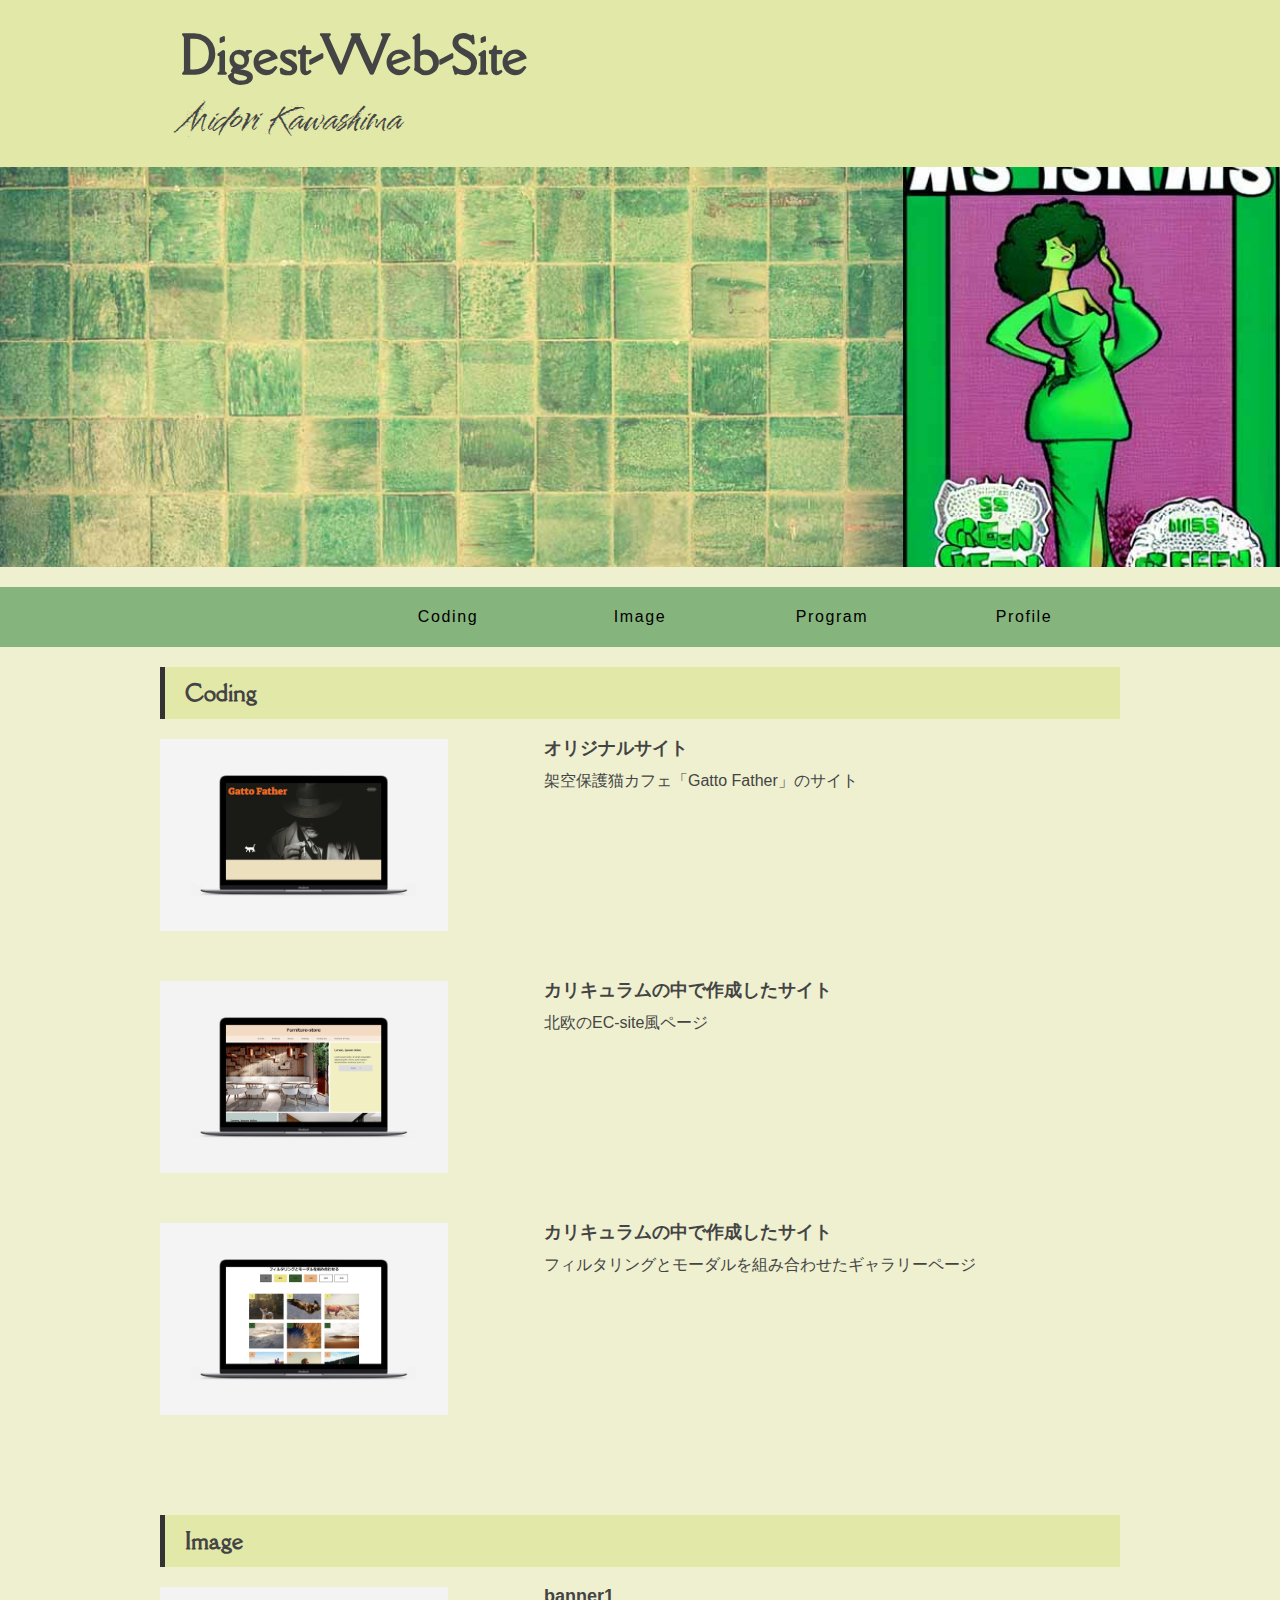
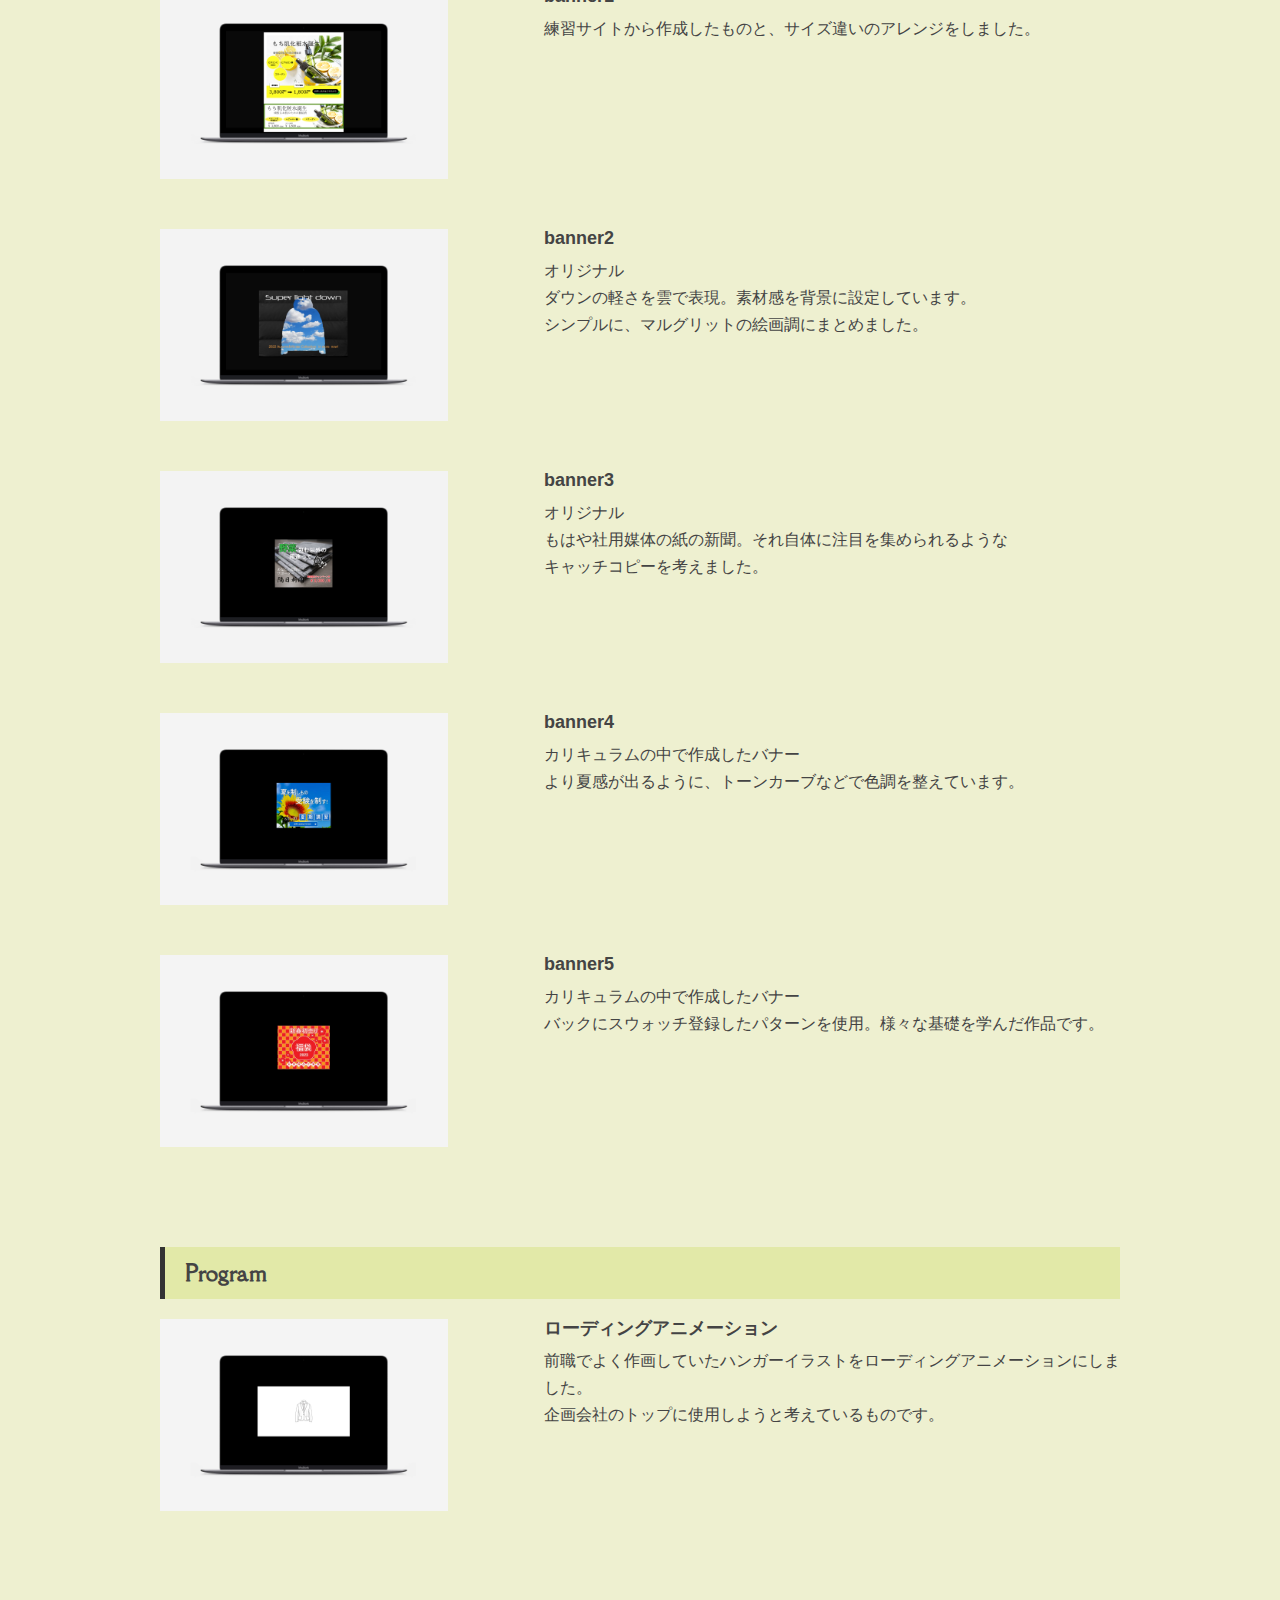
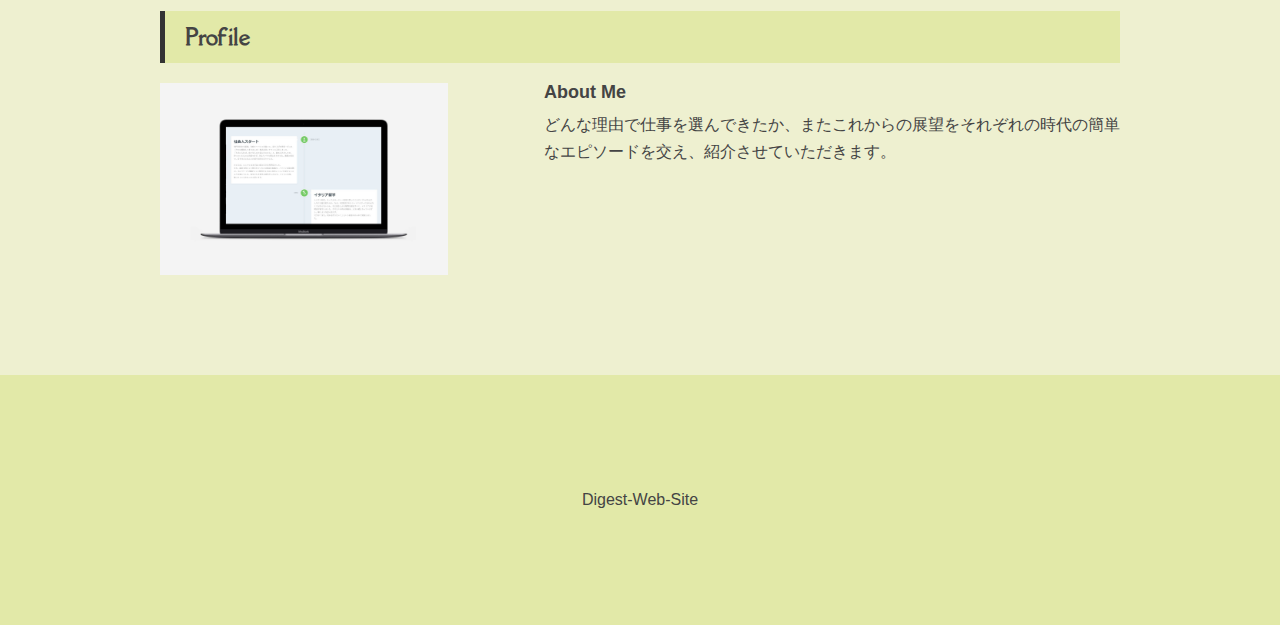
==== MK-Portfolio/index.html @ 4557e275 "更新データ" ====
<!DOCTYPE html>
<html lang="ja">
<head>
    <meta charset="UTF-8">
    <title>MK-Portfolio</title>
    <meta name="viewport" content="width=device-width">
    <link rel="stylesheet" href="css/lightbox.css">
    <link rel="stylesheet" href="css/style.css">

    <link rel="preconnect" href="https://fonts.googleapis.com">
    <link rel="preconnect" href="https://fonts.gstatic.com" crossorigin>
    <link href="https://fonts.googleapis.com/css2?family=Della+Respira&display=swap" rel="stylesheet">

    <link rel="preconnect" href="https://fonts.googleapis.com">
<link rel="preconnect" href="https://fonts.gstatic.com" crossorigin>
<link href="https://fonts.googleapis.com/css2?family=Splash&display=swap" rel="stylesheet">
</head>
<body>
    <header>
        <div class="logo container">
            <h1>Digest-Web-Site</h1>
            <p class="digest">Midori Kawashima</p>
        </div>
        <div class="main_image">
            <!-- <img src="img/main.jpg" alt=""> -->
        </div>
    </header>
    <p id="burger"><span></span><span></span><span></span><span>MENU</span></p>
    <nav class="pc">
        <ul class="container">
            <li><a href="#coding">Coding</a></li>
            <li><a href="#image">Image</a></li>
            <li><a href="#program">Program</a></li>
            <li><a href="#profile">Profile</a></li>

        </ul>
    </nav>
    <!-- pc用ナビ -->
    
    <nav class="sp">
        <ul class="container">
            <li><a href="#coding">Coding</a></li>
            <li><a href="#image">Image</a></li>
            <li><a href="#program">Program</a></li>
            <li><a href="#profile">Profile</a></li>
        </ul>
    </nav>
    <!-- sp用ナビ -->
    <!-- pc用ナビと、sp用ナビを分けて表示、非表示することで、CSSのレイアウトが簡単？ -->

    <div class="main container">
        <div class="box">
            <h2 id="coding">Coding</h2>
            <ul>
                <li>
                    <div class="item">
                        <p class="photo"><a href="gattofather/connect.html" target="_blank"><img src="img/thum-gf.jpg" alt="flex-box"></a></p>
                        <div class="txt">
                            <h3>オリジナルサイト</h3>
                            <p>架空保護猫カフェ「Gatto Father」のサイト</p>     
                        </div>
                    </div>
                    </li>
                <li>
                    <div class="item">
                        <p class="photo"><a href="ECサイト/connect.html" target="_blank"><img src="img/thum-fs.jpg" alt="flex-box"></a></p>
                        <div class="txt">
                            <h3>カリキュラムの中で作成したサイト</h3>
                            <p>北欧のEC-site風ページ</p>     
                        </div>
                    </div>
                </li>
                <li>
                    <div class="item">
                        <p class="photo"><a href="gallery-page/connect.html" target="_blank"><img src="img/thum-ga.jpg" alt="flex-box-sidebar"></a></p>
                        <div class="txt">
                            <h3>カリキュラムの中で作成したサイト</h3>
                            <p>フィルタリングとモーダルを組み合わせたギャラリーページ</p>     
                        </div>
                    </div>
                </li>
               
              
              

            </ul>
        </div>
        <div class="box">
            <h2 id="image">Image</h2>
            <ul>
                <li>
                    <div class="item">
                        <p class="photo"><a href="banner_img/keshousui.png" data-lightbox="banner" data-title="banner01"><img src="img/thum-keshousui.jpg" alt="keshousui"></a></p>
                        <div class="txt">
                            <h3>banner1</h3>
                            <p>練習サイトから作成したものと、サイズ違いのアレンジをしました。</p>     
                        </div>
                    </div>
                </li>
                <li>
                    <div class="item">
                        <p class="photo"><a href="banner_img/down.png" data-lightbox="banner" data-title="banner02"><img src="img/thum-down.jpg" alt="down"></a></p>
                        <div class="txt">
                            <h3>banner2</h3>
                            <p>オリジナル<br>ダウンの軽さを雲で表現。素材感を背景に設定しています。<br>シンプルに、マルグリットの絵画調にまとめました。</p>     
                        </div>

                    </div>
                </li>
                <li>
                    <div class="item">
                        <p class="photo"><a href="banner_img/shinbun.png" data-lightbox="banner" data-title="banner03"><img src="img/thum-shinbun.jpg" alt="shinbun"></a></p>
                        <div class="txt">
                            <h3>banner3</h3>
                            <p>オリジナル<br>もはや社用媒体の紙の新聞。それ自体に注目を集められるような<br>キャッチコピーを考えました。</p>     
                        </div>
                    </div>
                </li>
                <li>
                    <div class="item">
                        <p class="photo"><a href="banner_img/kakikoushu.jpg" data-lightbox="banner" data-title="banner04"><img src="img/thum-kakikoushu.jpg" alt="kakikoushu"></a></p>
                        <div class="txt">
                            <h3>banner4</h3>
                            <p>カリキュラムの中で作成したバナー<br>より夏感が出るように、トーンカーブなどで色調を整えています。</p>     
                        </div>
                    </div>
                </li>
                <li>
                    <div class="item">
                        <p class="photo"><a href="banner_img/hatuuri.jpg" data-lightbox="banner" data-title="banner05"><img src="img/thum-hatuuri.jpg" alt="valentin sale"></a></p>
                        <div class="txt">
                            <h3>banner5</h3>
                            <p>カリキュラムの中で作成したバナー<br>バックにスウォッチ登録したパターンを使用。様々な基礎を学んだ作品です。</p>     
                        </div>
                    </div>
                </li>
                <!-- <li>
                    <div class="item">
                        <p class="photo"><a href="banner_img/trace1.jpg" data-lightbox="banner" data-title="trace01"><img src="img/img_thum6.jpg" alt="trace1"></a></p>
                        <div class="txt">
                            <h3>trace1</h3>
                            <p>Lorem, ipsum dolor sit amet consectetur adipisicing elit. Nihil, asperiores.</p>     
                        </div>
                    </div>
                </li> -->

            </ul>           
        </div>
        <div class="box">
            <h2 id="program">Program</h2>
            <ul>
                <li>
                    <div class="item">
                        <p class="photo"><a href="loading anime/" target="_blank"><img src="img/thum-jk.jpg" alt="acordion"></a></p>
                        <div class="txt">
                            <h3>ローディングアニメーション</h3>
                            <p>前職でよく作画していたハンガーイラストをローディングアニメーションにしました。<br>企画会社のトップに使用しようと考えているものです。
                            </p>     
                        </div>
                    </div>
                </li>
                <!-- <li>
                    <div class="item">
                        <p class="photo"><a href="burger/connect.html" target="_blank"><img src="img/p_thumb1.jpg" alt="burger"></a></p>
                        <div class="txt">
                            <h3>ハンバーグメニュー</h3>
                            <p>Lorem, ipsum dolor sit amet consectetur adipisicing elit. Nihil, asperiores.</p>     
                        </div>
                    </div>
                </li> -->
              
                

            </ul>
        </div>

        <div class="box">
            <h2 id="profile">Profile</h2> 
            <div class="item">
                <p class="photo"><a href="Time-Line(Original)/" target="_blank"><img src="img/thum-am.jpg" alt="to-top"></a></p>
                <div class="txt">
                    <h3>About Me</h3>
                    <p>どんな理由で仕事を選んできたか、またこれからの展望をそれぞれの時代の簡単なエピソードを交え、紹介させていただきます。</p>     
                </div>
            </div>
          
        </div>

        
        <p id="toTop">TOP</p>
    </div>
    
    <footer>
        <p>Digest-Web-Site</p>
    </footer>   
    
<script src="https://ajax.googleapis.com/ajax/libs/jquery/3.6.0/jquery.min.js"></script>
<script src="js/lightbox.min.js"></script>
<script>
    $(function(){
        lightbox.option({
        'fadeDuration': 200,
        'wrapAround': true
        })
    });
</script>
<script src="js/script.js"></script>

</body>
</html>
---- MK-Portfolio/css/style.css ----
@charset "UTF-8";


html,body,h1,h2,h3,ul,li,p{
    margin: 0;
    padding: 0;
    line-height: 1;
}


body{
    font-family: "Hiragino Kaku Gothic Pro",  Meiryo, sans-serif;
    color: #444;
    background-color: #eef0d0;
}

li{
    list-style-type: none;
}

a{
    text-decoration: none;
    color:inherit;
}

img{
    max-width: 100%;
    vertical-align: bottom;
}

/* reset and initial */

header{
    background-color: #e2e9a8;
}

header .logo{
    padding: 17px 0;
}

header .logo h1{
    padding: 0 0 5px 20px;
    font-size: 30px;
    font-family: 'Della Respira', serif;
}

header .logo .digest{
    padding: 20px 0 0 20px;
    font-family: 'Splash', cursive;
    font-size: 30px;
}

header .main_image{
    height: 250px;

    /* background-color: #888; */
    background-image: url(../img/main.jpg);
    background-size: cover;
    margin-bottom: 20px;
}

nav.sp{
    position: fixed;
    top: 60px;
    left: 0;
    width: 100%;
    height: 100vh;
    background-color: rgba(119, 119, 119, 0.6);
    margin-bottom: 20px;
    /* display: none; */
    transform: translateX(100%);
    transition: 0.3s;
}

nav li{
    line-height: 50px;
    text-align: center;
    background-color: rgba(63, 62, 62, 0.5);
}

nav a{
    display: block;
    color: #eee;
    letter-spacing: 0.1em;
}

nav.drawer{
    transform: translateX(0);
}

nav.pc{
    display: none;
}
/*------------------------
    burger menu setting
------------------------*/

#burger {
    width: 40px;
    height: 40px;
    position: fixed;
    /* position: absolute; */
    top: 15px;
    right: 20px;
    cursor: pointer;

  }
  
#burger span {
    display: block;
    position: absolute;
    width: 100%;
    transition: .4s;
    top: 0;
    left: 0;
    border-top: 1px solid #333;
}

#burger span:nth-child(2) {
    top: 25%;
}

#burger span:nth-child(3) {
    top: 50%;
}

#burger span:nth-child(4) {
    text-align: center;
    top: 75%;
    font-size: 11px;
    border: none;
  }
  

  

  
  #burger.active > span:nth-child(1) {
    top: 25%;
    transform: rotate(-45deg);
  }
  
  #burger.active > span:nth-child(2) {
    opacity: 0;

  }
  
  #burger.active > span:nth-child(3) {
      top: 25%;
    transform: rotate(45deg);
  }


.container{
    max-width: 960px;
    margin: 0 auto;
}

.main{
    padding: 0 10px;

}

.box{
    margin-bottom: 100px;
}

.box>h2{
    font-size: 22px;
    padding: 15px 0 15px 20px;
    border-left: 5px solid #333;
    background-color: #e2e9a8;
    margin-bottom: 20px;
    font-family: 'Della Respira', serif;
}


/* .box p{
    padding: 0 50px 60px;
    line-height: 1.8;
} */


.box .item{
    display: flex;
    justify-content: space-between;
    margin-bottom: 50px;
}

.box .item h3{
    font-size: 15px;
    margin-bottom: 10px;
}

.box .item .photo{
    width: 45%;
}

.box .item .txt{
    width: 50%;
}

.box .item .txt p{
    line-height: 1.7;
    font-size: 14px;
}


footer{
    background-color: #e2e9a8;
}

footer>p{
    text-align: center;
    line-height: 250px;
}

#toTop{
    position: fixed;
    right: 5%;
    bottom: 50px;
    width: 60px;
    height: 60px;
    background-color: #666;
    text-align: center;
    line-height: 60px;
    font-size: 14px;
    color: #fff;
    display: none;
    cursor: pointer;
}


@media screen and (min-width:768px) {

    header .logo{
        padding: 30px 0;
    }

    header .logo h1{
        padding:0 0 7px 20px;
        font-size: 50px;
    
    }

    header .main_image{
        height: 400px;
        /* margin-bottom: 20px; */
    }



    nav.sp{
        display: none;
    }


    
    nav.pc{
        position: sticky;
        top:0;
        left:0;
        height: auto;
        background-color: #86b47d;
        display: block;
        /* display: block !important; */
        margin-bottom: 20px;
    }

    nav ul{
        display: flex ;
        justify-content:end;
    }

    nav li{
        width: 20%;
        line-height: 60px;
        background-color: transparent;

    }
    
    nav a{
        color: rgb(0, 0, 0);
        transition: 0.4s;
    }

    nav a:hover{
        background-color: #777;
        color: #fff;
    }

    #burger{
        display: none;
    }

    .main{
        padding: 0 5px;
    
    }

    .box .item h3{
        font-size: 18px;
    }

    .box .item .photo{
        width: 30%;
    }
    
    .box .item .txt{
        width: 60%;
    }
 
    .box .item .txt p{
        font-size: 16px;
    }
    
}
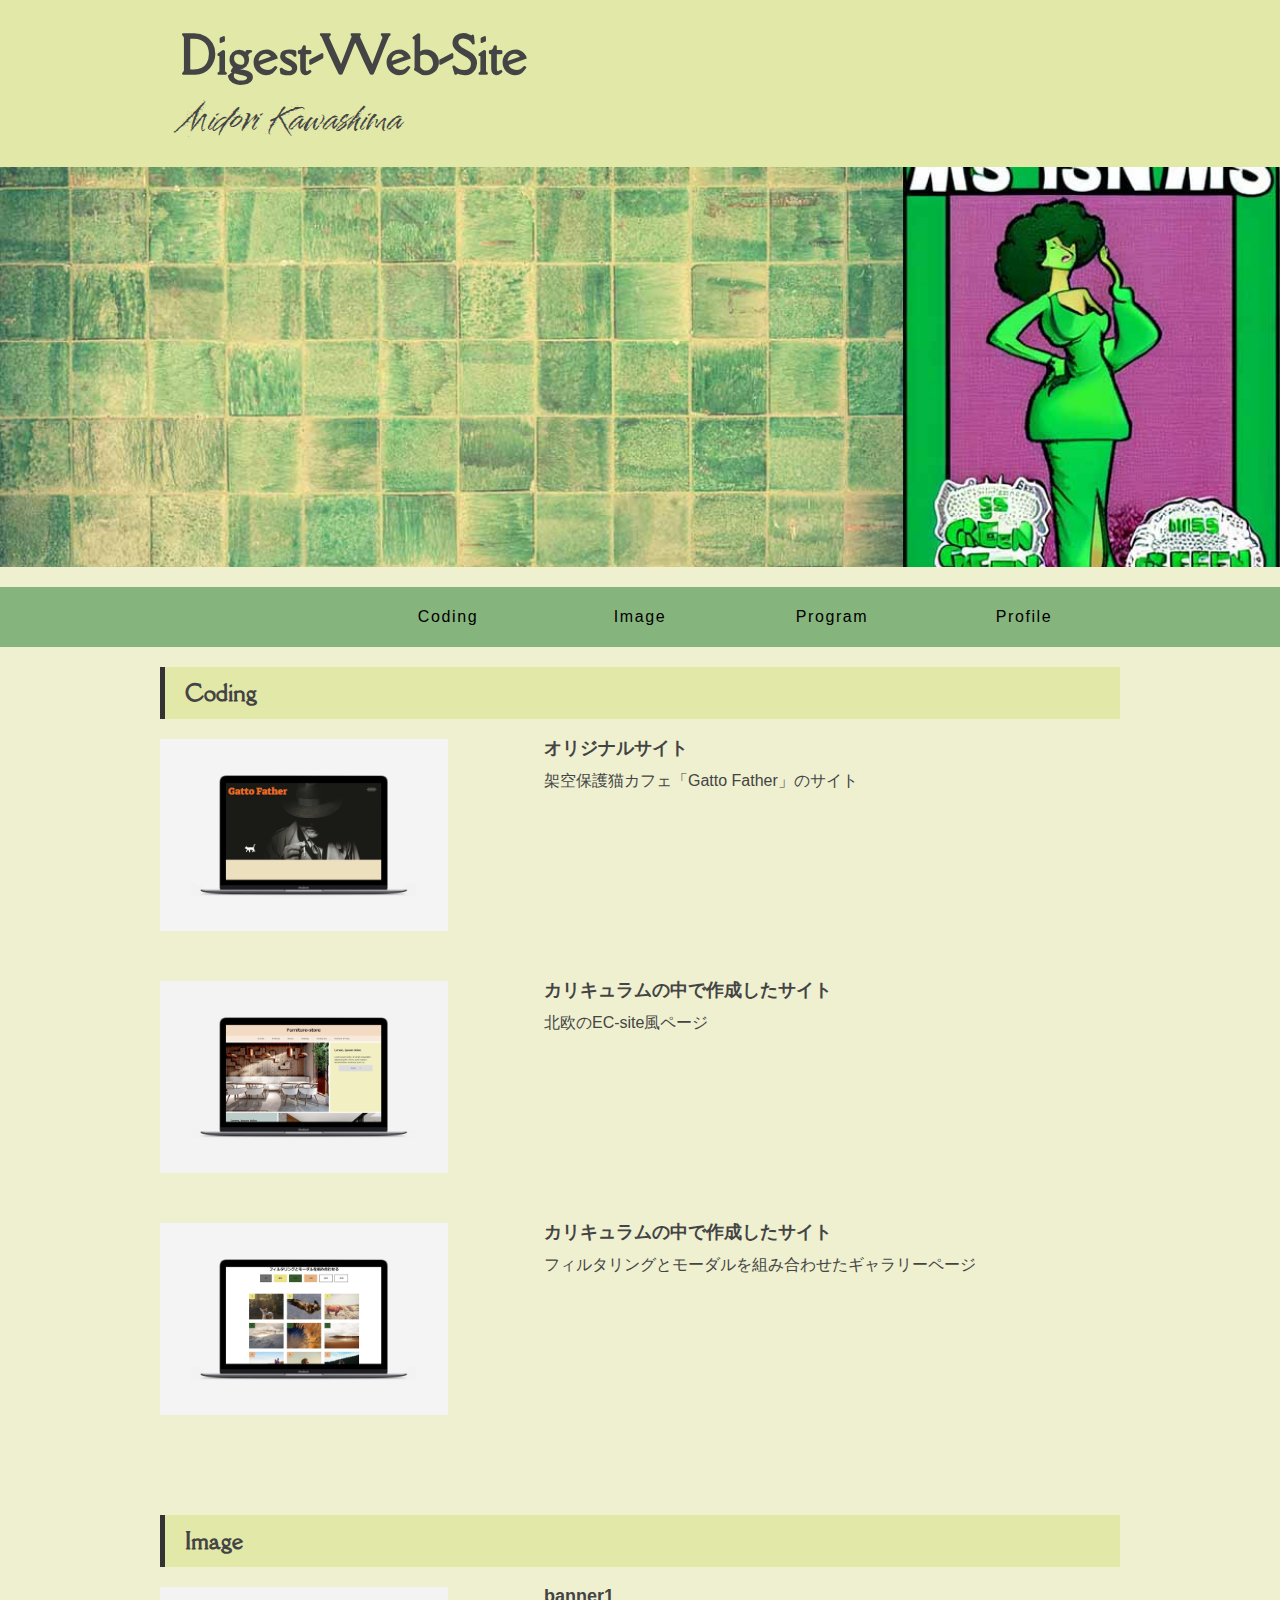
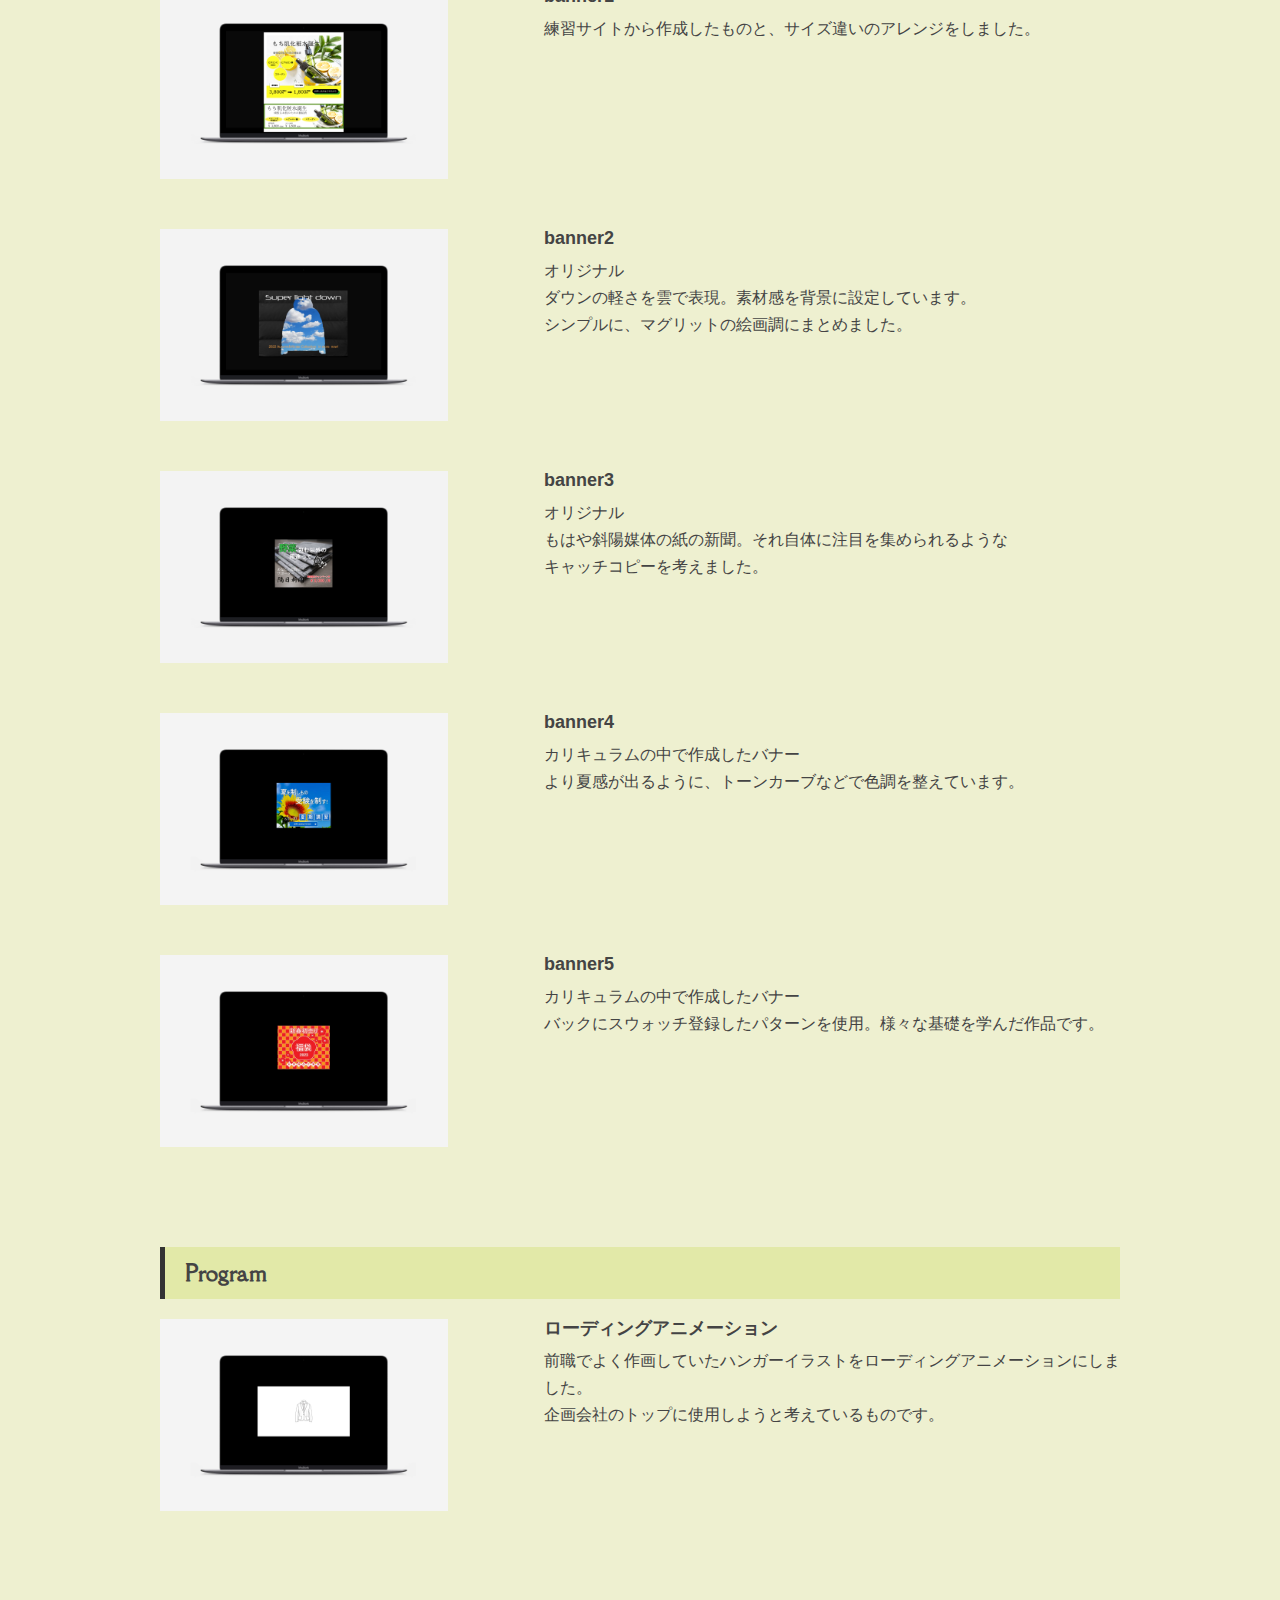
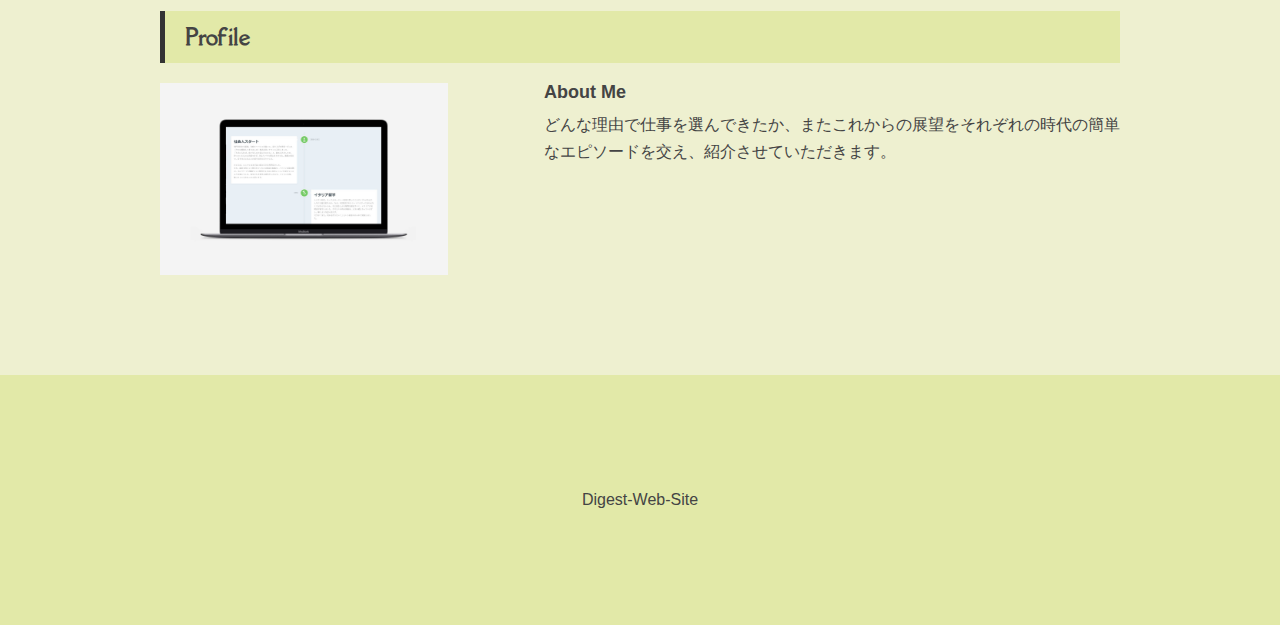
==== commit de8f3c51: "更新データ" ====
--- a/MK-Portfolio/index.html
+++ b/MK-Portfolio/index.html
@@ -14,6 +14,7 @@
     <link rel="preconnect" href="https://fonts.googleapis.com">
 <link rel="preconnect" href="https://fonts.gstatic.com" crossorigin>
 <link href="https://fonts.googleapis.com/css2?family=Splash&display=swap" rel="stylesheet">
+<link rel="shortcut icon" href="favicon.png">
 </head>
 <body>
     <header>
@@ -102,7 +103,7 @@
                         <p class="photo"><a href="banner_img/down.png" data-lightbox="banner" data-title="banner02"><img src="img/thum-down.jpg" alt="down"></a></p>
                         <div class="txt">
                             <h3>banner2</h3>
-                            <p>オリジナル<br>ダウンの軽さを雲で表現。素材感を背景に設定しています。<br>シンプルに、マルグリットの絵画調にまとめました。</p>     
+                            <p>オリジナル<br>ダウンの軽さを雲で表現。素材感を背景に設定しています。<br>シンプルに、マグリットの絵画調にまとめました。</p>     
                         </div>
 
                     </div>
@@ -112,7 +113,7 @@
                         <p class="photo"><a href="banner_img/shinbun.png" data-lightbox="banner" data-title="banner03"><img src="img/thum-shinbun.jpg" alt="shinbun"></a></p>
                         <div class="txt">
                             <h3>banner3</h3>
-                            <p>オリジナル<br>もはや社用媒体の紙の新聞。それ自体に注目を集められるような<br>キャッチコピーを考えました。</p>     
+                            <p>オリジナル<br>もはや斜陽媒体の紙の新聞。それ自体に注目を集められるような<br>キャッチコピーを考えました。</p>     
                         </div>
                     </div>
                 </li>
